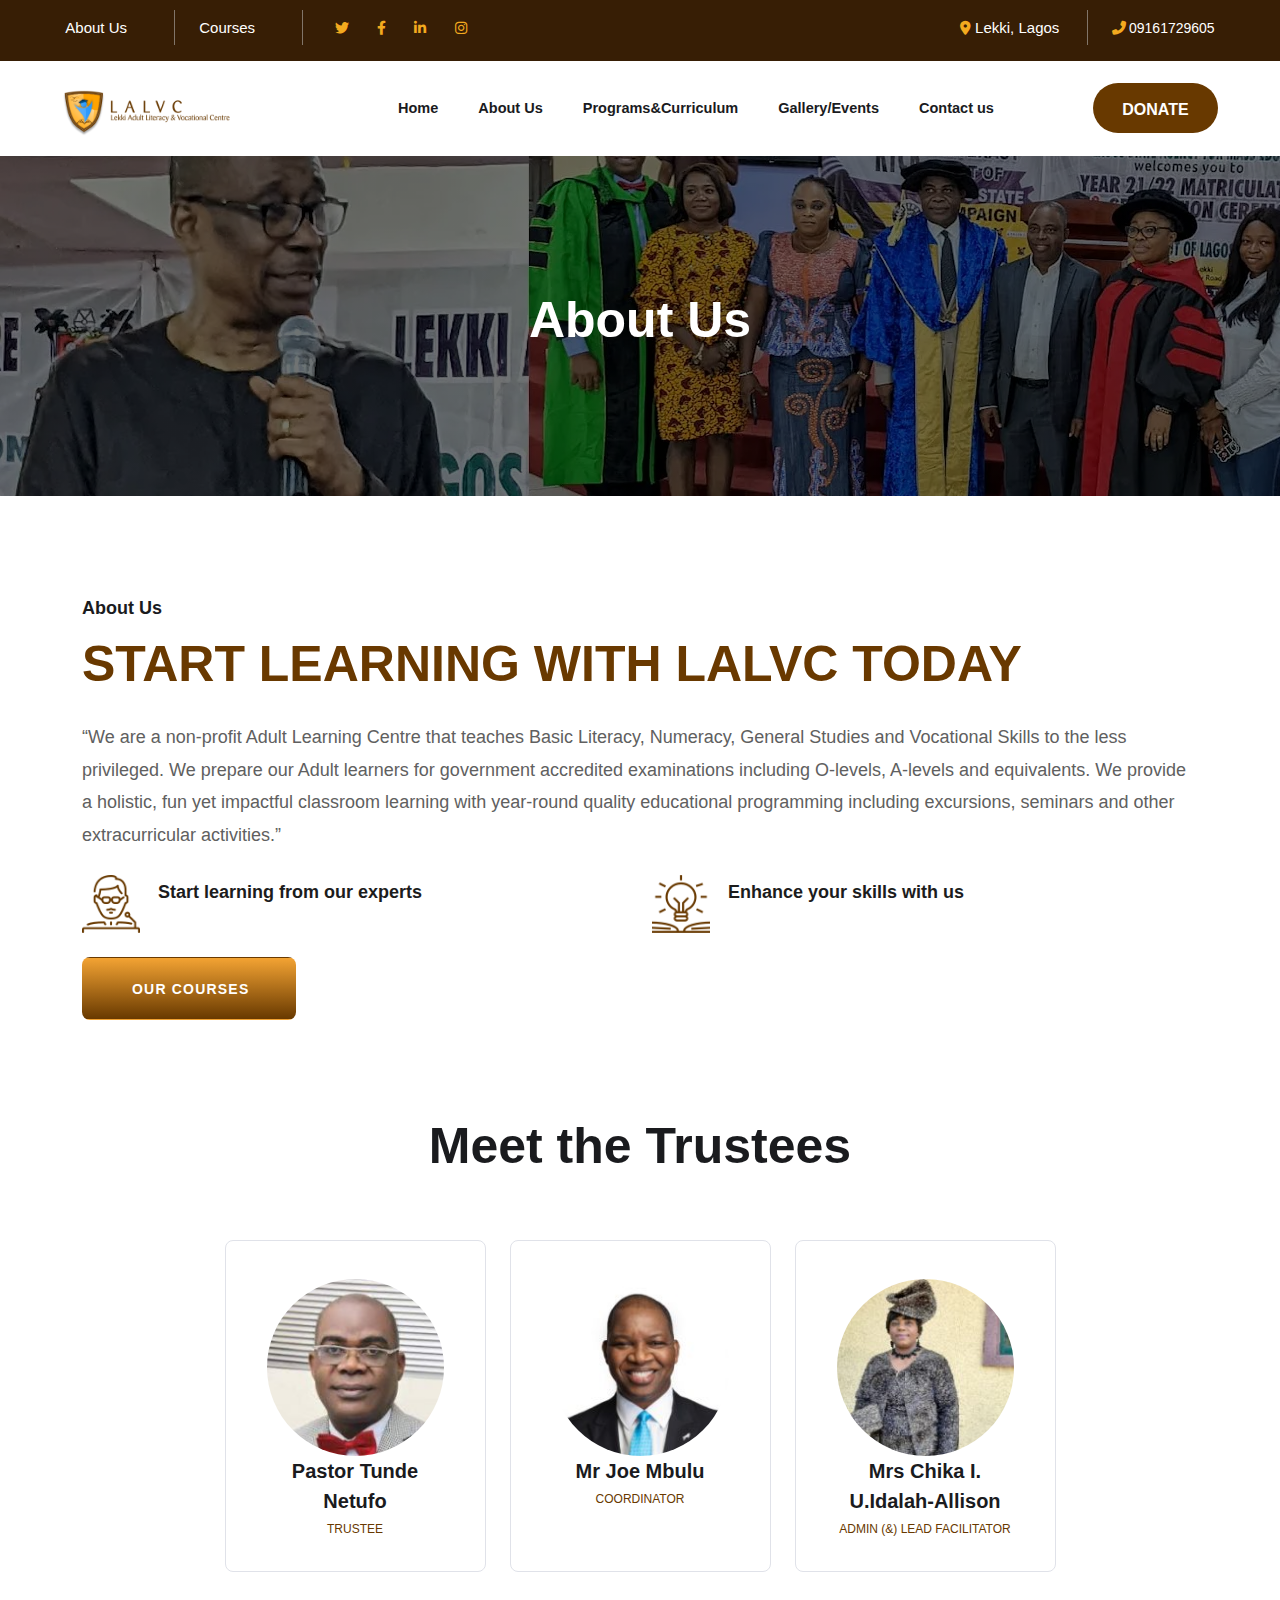
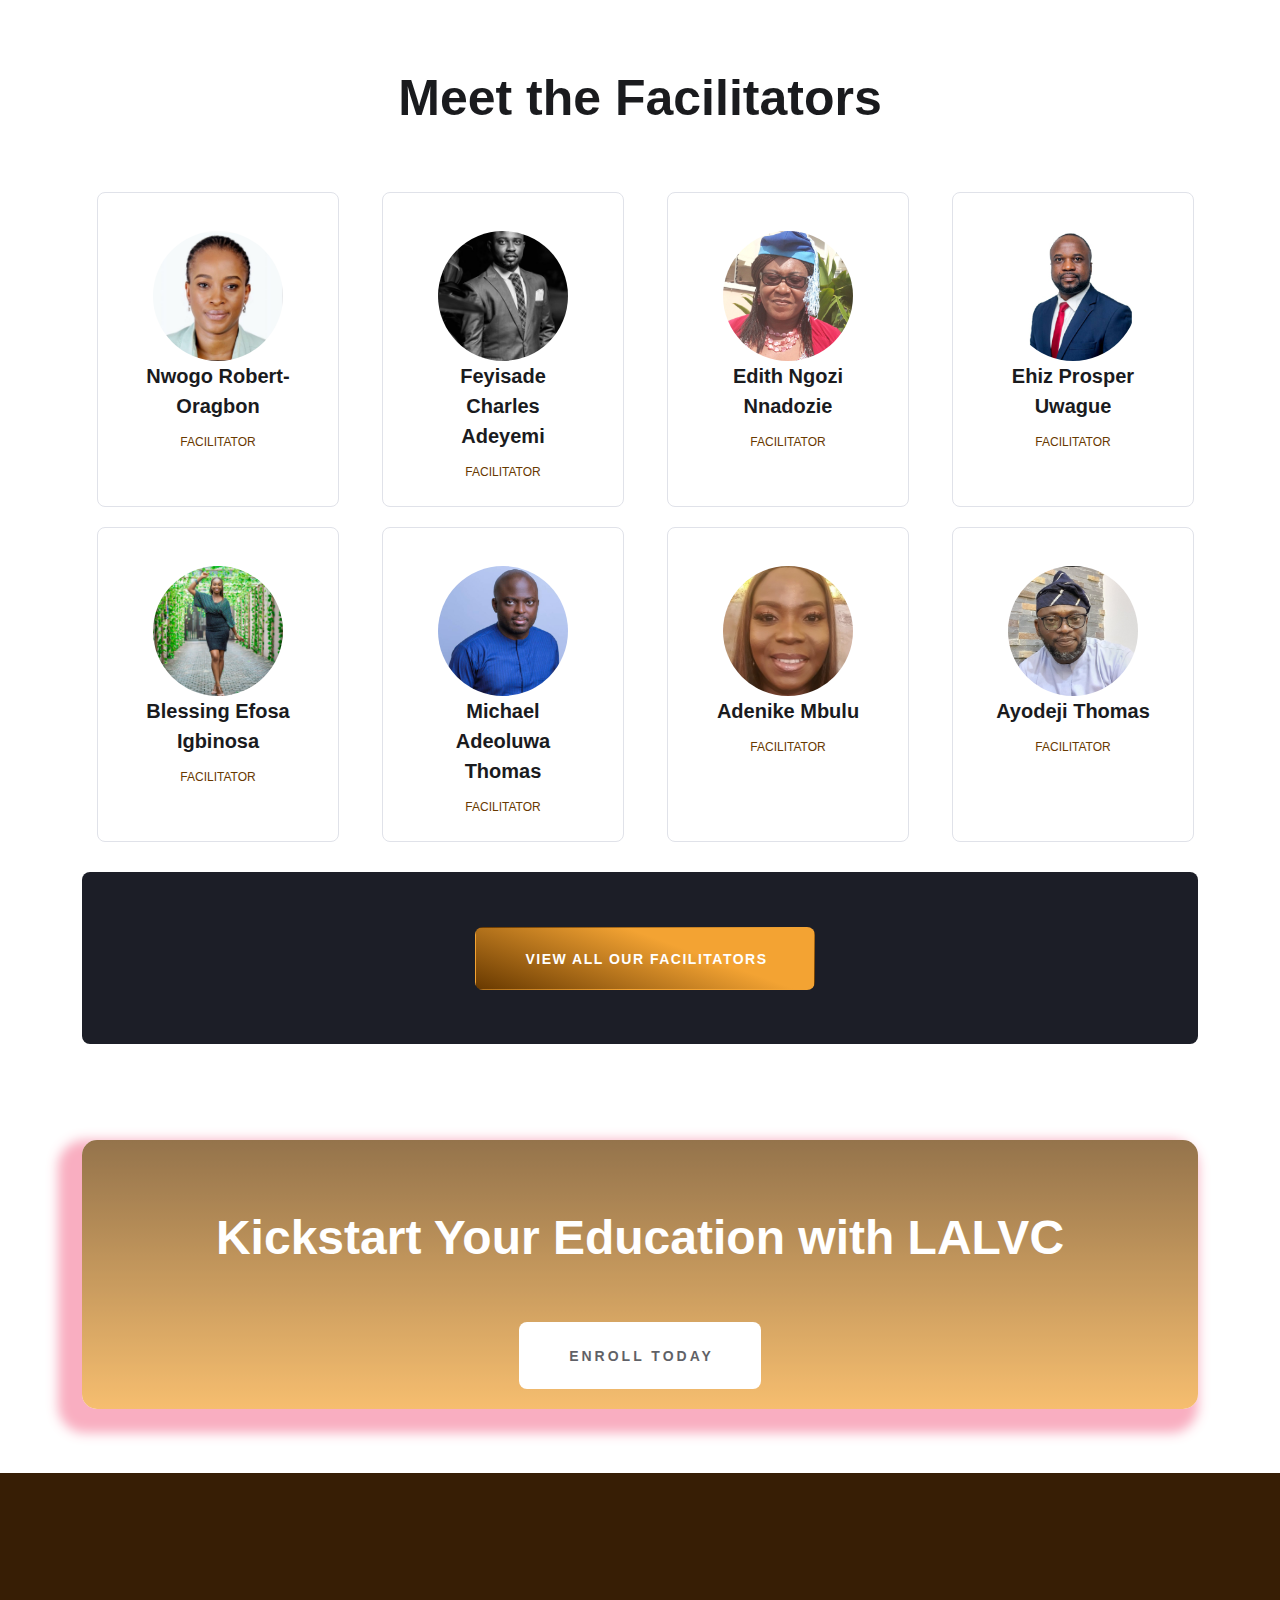
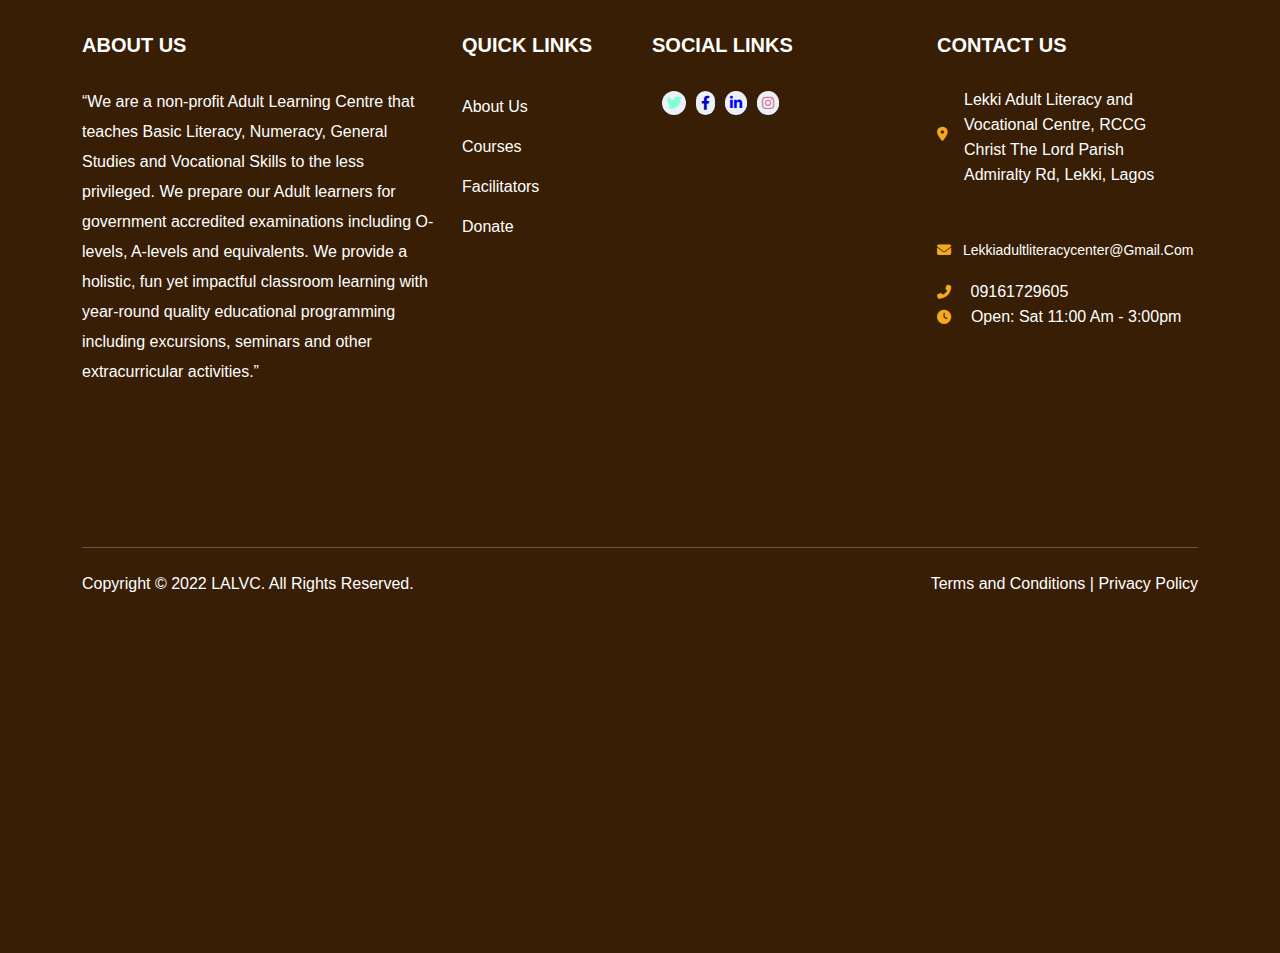
==== html_files/about.html @ d7ad95f9 "Add files via upload" ====
<!DOCTYPE html>
<html lang="en">

<head>
    <meta charset="UTF-8">
    <meta http-equiv="X-UA-Compatible" content="IE=edge">
    <meta name="viewport" content="width=device-width, initial-scale=1.0">
    <!-- bootstrap_css -->
    <link href="https://cdn.jsdelivr.net/npm/bootstrap@5.1.3/dist/css/bootstrap.min.css" rel="stylesheet"
        integrity="sha384-1BmE4kWBq78iYhFldvKuhfTAU6auU8tT94WrHftjDbrCEXSU1oBoqyl2QvZ6jIW3" crossorigin="anonymous">
    <link rel="stylesheet" href="../boots/bootstrap.min.css">
    <!-- font_awesome -->
    <link rel="stylesheet" href="../Font_6/css/all.min.css">
    <!-- animate_css -->
    <link rel="stylesheet" href="../boots/animate.min.css">
    <!-- Css -->
    <link rel="stylesheet" href="../css _folder/style.css">
    <link rel="stylesheet" href="../css _folder/about.css">
    <title>About_Us-LALVC</title>
</head>

<body>
    <!-- header/navbar -->
    <header class="fixed-top head-nav">
        <!-- nav-info-section -->
        <nav class="main_nav d-none d-lg-block">
            <div class="container-fluid">
                <div class="row justify-content-center">
                    <div class="col-lg-11 main_nav_section d-flex pt-2">
                        <div class="d-flex">
                            <div class="main_nav-item pt-1">
                                <a href="#" class="ms-0 ps-0 pe-5" style="color: white;" id="about-">About us</a>
                                <a href="#" style="color: white;" id="map_lekki" class="pe-5">Courses</a>
                            </div>
                            <ul class="pt-1">
                                <a href="#" style="color: #f3aa1f; font-size: 14px; font-weight: 400px;"><i
                                        class="fa-brands fa-twitter"></i></a>
                                <a href="#" style="color: #f3aa1f; font-size: 14px; font-weight: 400px;" class="ms-4"><i
                                        class="fab fa-facebook-f"></i></a>
                                <a href="#" style="color: #f3aa1f; font-size: 14px; font-weight: 400px;" class="ms-4"><i
                                        class="fab fa-linkedin-in"></i></a>
                                <a href="#" style="color: #f3aa1f; font-size: 14px; font-weight: 400px;" class="ms-4"><i
                                        class="fa-brands fa-instagram"></i></a>
                            </ul>
                        </div>
                        <div class="ms-auto pt-1">
                            <a href="#" style="color: white;" id="map_lekki" class="pe-4">
                                <i class="fas fa-map-marker-alt"
                                    style="color: #f3aa1f; font-size: 14px; font-weight: 400px;"></i>
                                <span>Lekki, Lagos</span>
                            </a>
                            <a href="#" style="color: white;" class="ms-4">
                                <i class="fas fa-phone-alt"
                                    style="color: #f3aa1f; font-size: 14px; font-weight: 400px;">
                                    <span class="text-white" style="font-weight: 400;">09161729605</span></i>
                            </a>
                        </div>
                    </div>
                </div>
            </div>
        </nav>

        <nav class="d-lg-none d-block">
            <div class="container text-center">
                <div class="row">
                    <div class="col-lg-12 donation_sm">
                        <h2>- Make a donation -</h2>
                    </div>
                </div>
            </div>
        </nav>

        <!-- navbar-section -->
        <nav class="navbar navbar-expand-lg bg-white">
            <div class="container-fluid">
                <a class="navbar-brand for-small-view" href="#"><img src="../images/adult_schoolng-logo.png" alt=""></a>
                <button class="navbar-toggler for-small-view" type="button" data-bs-toggle="collapse"
                    data-bs-target="#navbarTogglerDemo03" aria-controls="navbarTogglerDemo" aria-expanded="false"
                    aria-label="Toggle navigation">
                    <span class="fa fa-bars"></span>
                </button>
                <div class="d-lg-none d-block nav-logo-section text-center">
                    <div class="nav_logo">
                        <a class="navbar-brand nav-logo" href="#">
                            <img src="../images/adult_schoolng-logo.png" alt="" class="logo-nav">
                        </a>
                    </div>

                    <a class="navbar-toggler " type="button" data-bs-toggle="collapse"
                        data-bs-target="#navbarTogglerDemo03" aria-controls="navbarTogglerDemo" aria-expanded="false"
                        aria-label="Toggle navigation">
                        <span class="fa fa-bars  mx-auto" onclick="iconChange(this)"></span>
                    </a>

                </div>
                <div class="collapse navbar-collapse text-lg-center" id="navbarTogglerDemo03">
                    <ul class="navbar-nav bg-white text-center mb-2 mb-lg-0 d-flex justify-content-center">
                        <li class="nav-item">
                            <a class="nav-link active" aria-current="page" href="#">Home</a>
                        </li>
                        <li class="nav-item">
                            <a class="nav-link" href="#">About Us</a>
                        </li>
                        <li class="nav-item">
                            <a class="nav-link" href="#">Programs&Curriculum</a>
                        </li>
                        <li class="nav-item">
                            <a class="nav-link" href="#">Gallery/Events</a>
                        </li>
                        <li class="nav-item">
                            <a class="nav-link" href="#">Contact us</a>
                        </li>
                    </ul>
                    <button class="btn donate_button ms-auto" style="padding-top: 13.7px;" type="button">Donate</button>
                </div>
            </div>
        </nav>
    </header>

    <!-- hero-section-about -->
    <section id="hero_about">
        <div class="container text-center">
            <div class="row">
                <div class="col-lg-12">
                    <h1>About Us</h1>
                </div>
            </div>
        </div>
    </section>

    <!-- about-section -->
    <section id="about_section">
        <div class="container">
            <h6>About Us</h6>
            <h1>Start Learning With Lalvc Today</h1>
            <p class="my-4">
                “We are a non-profit Adult Learning Centre that teaches Basic Literacy, Numeracy, General Studies and
                Vocational Skills to the less privileged. We prepare our Adult learners for government accredited
                examinations including O-levels, A-levels and equivalents. We provide a holistic, fun yet impactful
                classroom learning with year-round quality educational programming including excursions, seminars and
                other extracurricular activities.”
            </p>
            <div class="row">
                <div class="col-lg-6">
                    <div class="d-lg-flex">
                        <span><img src="../images/icon-company-01-1.png" alt="" class="icon-certificate"></span>
                    <div>
                        <h3>Start learning from our experts</h3>
                    </div>
                    </div>
                </div>
                <div class="col-lg-6">
                    <div class="d-lg-flex">
                        <span class="ps-0"><img src="../images/icon-company-02-1.png" alt="" class="icon-certificate"></span>
                        <div>
                          <h3>Enhance your skills with us</h3>
                        </div>
                    </div>
                </div>
            </div>
            <div class="mt-4">
                <button class="btn about_more_btn fw-bold">Our Courses</button>
              </div>
        </div>
    </section>



  <!-- trutees-section -->
  <section id="trutees">
    <div class="container text-center">
      <h2>Meet the Trustees</h2>
      <div class="row justify-content-center gy-3 mt-lg-5 mt-3">
        <div class="col-lg-3">
        <div class=" trutee-item">
          <div class="t-item">
            <img src="../images/pastor-tunde.jpg" alt="" class="rounded-circle">
            <h4>Pastor Tunde Netufo</h4>
            <small>TRUSTEE</small>
          </div>
        </div>
        </div>
        <div class="col-lg-3">
         <div class=" trutee-item">
          <div class="t-item">
            <img src="../images/mr Joe.jpg" alt="" class="rounded-circle">
            <h4 class="mb-0 pb-0">Mr Joe Mbulu</h4>
            <small class="pt-0 mt-0">COORDINATOR</small>
          </div>
         </div>
        </div>
        <div class="col-lg-3">
        <div class=" trutee-item" id="chika">
          <div class="t-item">
            <img src="../images/mrs-chika.jpg" alt="" class="rounded-circle">
            <h4>Mrs Chika I. U.Idalah-Allison</h4>
            <small class="small"> ADMIN (&) LEAD FACILITATOR </small>
          </div>
        </div>
        </div>
      </div>
    </div>
  </section>

  <!-- facilitator-section -->
  <section id="facilatator">
    <div class="container text-center">
      <h2>Meet the Facilitators</h2>
      <div class="row justify-content-center text-center gy-3 mt-lg-5 mt-3">
        <div class="col-lg-3">
        <div class=" facilitator-item">
          <div class="f-items">
            <img src="../images/nwoyo.jpg" alt="" class="rounded-circle">
            <h5>Nwogo Robert-Oragbon</h5>
            <span><small>FACILITATOR</small></span>
          </div>
        </div>
        </div>
        <div class="col-lg-3">
         <div class="facilitator-item">
          <div class="f-items">
            <img src="../images/feyi.jpg" alt="" class="rounded-circle">
            <h5>Feyisade Charles Adeyemi</h5>
            <span><small>FACILITATOR</small></span>
          </div>
         </div>
        </div>
        <div class="col-lg-3">
          <div class="facilitator-item">
            <div class="f-items">
              <img src="../images/edith.jpg" alt="" class="rounded-circle">
              <h5>Edith Ngozi Nnadozie</h5>
              <span><small>FACILITATOR</small></span>
            </div>
          </div>
        </div>
        <div class="col-lg-3">
          <div class="facilitator-item">
            <div class="f-items">
              <img src="../images/prosper.jpg" alt="" class="rounded-circle">
              <h5>Ehiz Prosper Uwague</h5>
              <span><small>FACILITATOR</small></span>
            </div>
          </div>
        </div>
      </div>
      <div class="row justify-content-center text-center mt-1 gy-3">
        <div class="col-lg-3">
       <div class=" facilitator-item">
        <div class="f-items">
          <img src="../images/blessing.jpg" alt="" class="rounded-circle">
          <h5>Blessing Efosa Igbinosa</h5>
          <span><small>FACILITATOR</small></span>
        </div>
       </div>
        </div>
        <div class="col-lg-3">
          <div class=" facilitator-item">
            <div class="f-items">
              <img src="../images/micheal.jpg" alt="" class="rounded-circle">
              <h5>Michael Adeoluwa Thomas</h5>
              <span><small>FACILITATOR</small></span>
            </div>
          </div>
        </div>
        <div class="col-lg-3">
          <div class=" facilitator-item">
            <div class="f-items">
              <img src="../images/nikky.jpg" alt="" class="rounded-circle">
              <h5>Adenike Mbulu</h5>
              <span><small>FACILITATOR</small></span>
            </div>
          </div>
        </div>
        <div class="col-lg-3">
          <div class=" facilitator-item">
            <div class="f-items">
              <img src="../images/thomas'.jpg" alt="" class="rounded-circle">
              <h5>Ayodeji Thomas</h5>
              <span><small>FACILITATOR</small></span>
            </div>
          </div>
        </div>
      </div>
      <div class="facilitator_view_btn">
        <button class="btn" type="button">View All Our Facilitators</button>
      </div>
    </div>
  </section>


    <!-- Education-section -->
  <section id="education-section">
    <div class="container">
      <div class="row justify-content-center text-center">
        <div class="col-lg-12">
          <div class=" education">
            <h1 class="display-1"><strong>Kickstart Your Education with LALVC</strong></h1>
            <button class="btn btn_enroll mt-lg-5 mt-2" type="button">Enroll Today</button>
          </div>
        </div>
      </div>
    </div>
  </section>

  <!-- footer-section -->
    <footer class="mb-0 pb-0" id="footer-section">
      <div class="container">
        <div class="footer">
          <div class="row">
            <div class="col-lg-4 about">
              <h5>About Us</h5>
              <p class="pb-3">
                “We are a non-profit Adult Learning Centre that teaches Basic Literacy, Numeracy, General Studies and
                Vocational Skills to the less privileged. We prepare our Adult learners for government accredited
                examinations including O-levels, A-levels and equivalents. We provide a holistic, fun yet impactful
                classroom learning with year-round quality educational programming including excursions, seminars and
                other extracurricular activities.”
              </p>
            </div>
            <div class="col-lg-2 q-link">
              <h5>Quick Links</h5>
              <ul class="p-0">
                <li>
                  <a href="#">About Us</a>
                </li>
                <li>
                  <a href="#">Courses</a>
                </li>
                <li>
                  <a href="#">Facilitators</a>
                </li>
                <li>
                  <a href="#">Donate</a>
                </li>
              </ul>
            </div>
            <div class="col-lg-3 social-link">
              <h5>Social Links</h5>
              <ul class="pt-1 d-flex p-0 ms-0 pe-0">
                <li><a href="#"><i class="fa-brands fa-twitter fw-bold" style="color: aquamarine;"></i></a></li>
                <li><a href="#"><i class="fab fa-facebook-f" style="color: mediumblue;"></i></a></li>
                <li><a href="#"><i class="fab fa-linkedin-in" style="color: blue;"></i></a></li>
                <li> <a href="#"><i class="fa-brands fa-instagram" style="color:palevioletred;"></i></a></li>
              </ul>
            </div>
            <div class="col-lg-3 contact">
              <h5>Contact Us</h5>
              <div class="d-flex item mb-0 pb-0">
                <span class="mb-0 pb-0">
                  <i class="fas fa-map-marker-alt me-3"
                    style="color: #f3aa1f; font-size: 14px; font-weight: 400px; margin-top: 40px;"></i></span>
                <p>
                  Lekki Adult Literacy and Vocational Centre, RCCG Christ The Lord Parish Admiralty Rd, Lekki, Lagos
                </p>
              </div>
              <p class="para1">
                <small class="mt-0 pt-0">
                  <span>
                    <i class="fa-solid fa-envelope pe-2"
                      style="color: #f3aa1f; font-size: 14px; font-weight: 400px; margin-top: 40px;"></i></span>
                  <span class="text-white">lekkiadultliteracycenter@gmail.com</span>
                </small>
              </p>
              <a href="#" style="color: white;">
                <i class="fas fa-phone-alt" style="color: #f3aa1f; font-size: 14px; font-weight: 400px;">
                  <span class="text-white ms-3" style="font-weight: 400;"><span class="para1">09161729605</span>
                  </span></i>
              </a>
              <p>
                <small>
                  <a href="#" style="color: white; cursor: text;">
                    <i class="fa fa-clock" style="color: #f3aa1f; font-size: 14px; font-weight: 400px;"></i>
                    <span class="text-white ms-3" style="font-weight: 400;"><span class="para1">Open: Sat 11:00 am - 3:00pm</span> </span>
                  </a>
                </small>
              </p>
            </div>
          </div>
        </div>
        <hr>
        <div class="row mb-0">
          <div class="col-lg-6">
            <p class="pt-2">Copyright © 2022 LALVC. All Rights Reserved.</p>
          </div>
          <div class="col-lg-6 text-lg-end pt-2">
            <p>Terms and Conditions | Privacy Policy</p>
          </div>
        </div>
      </div>
    </footer>
  


    <script src="../boots/bootstrap.min.js"></script>

    <script src="../js/js.js"></script>
    
    <script>
        iconChange = Xicon => Xicon.classList.toggle("fa-times");
 
{
    
 const header =document.querySelector(".head-nav");
 
 let lastScroll = window.scrollY;
 window.addEventListener ("scroll", () =>{
     if(lastScroll < window.scrollY){
         header.classList.add("main-head");
     }else {
         header.classList.remove("main-head");
     }
     lastScroll = window.scrollY
 })
 
}
 
    </script>
</body>

</html>
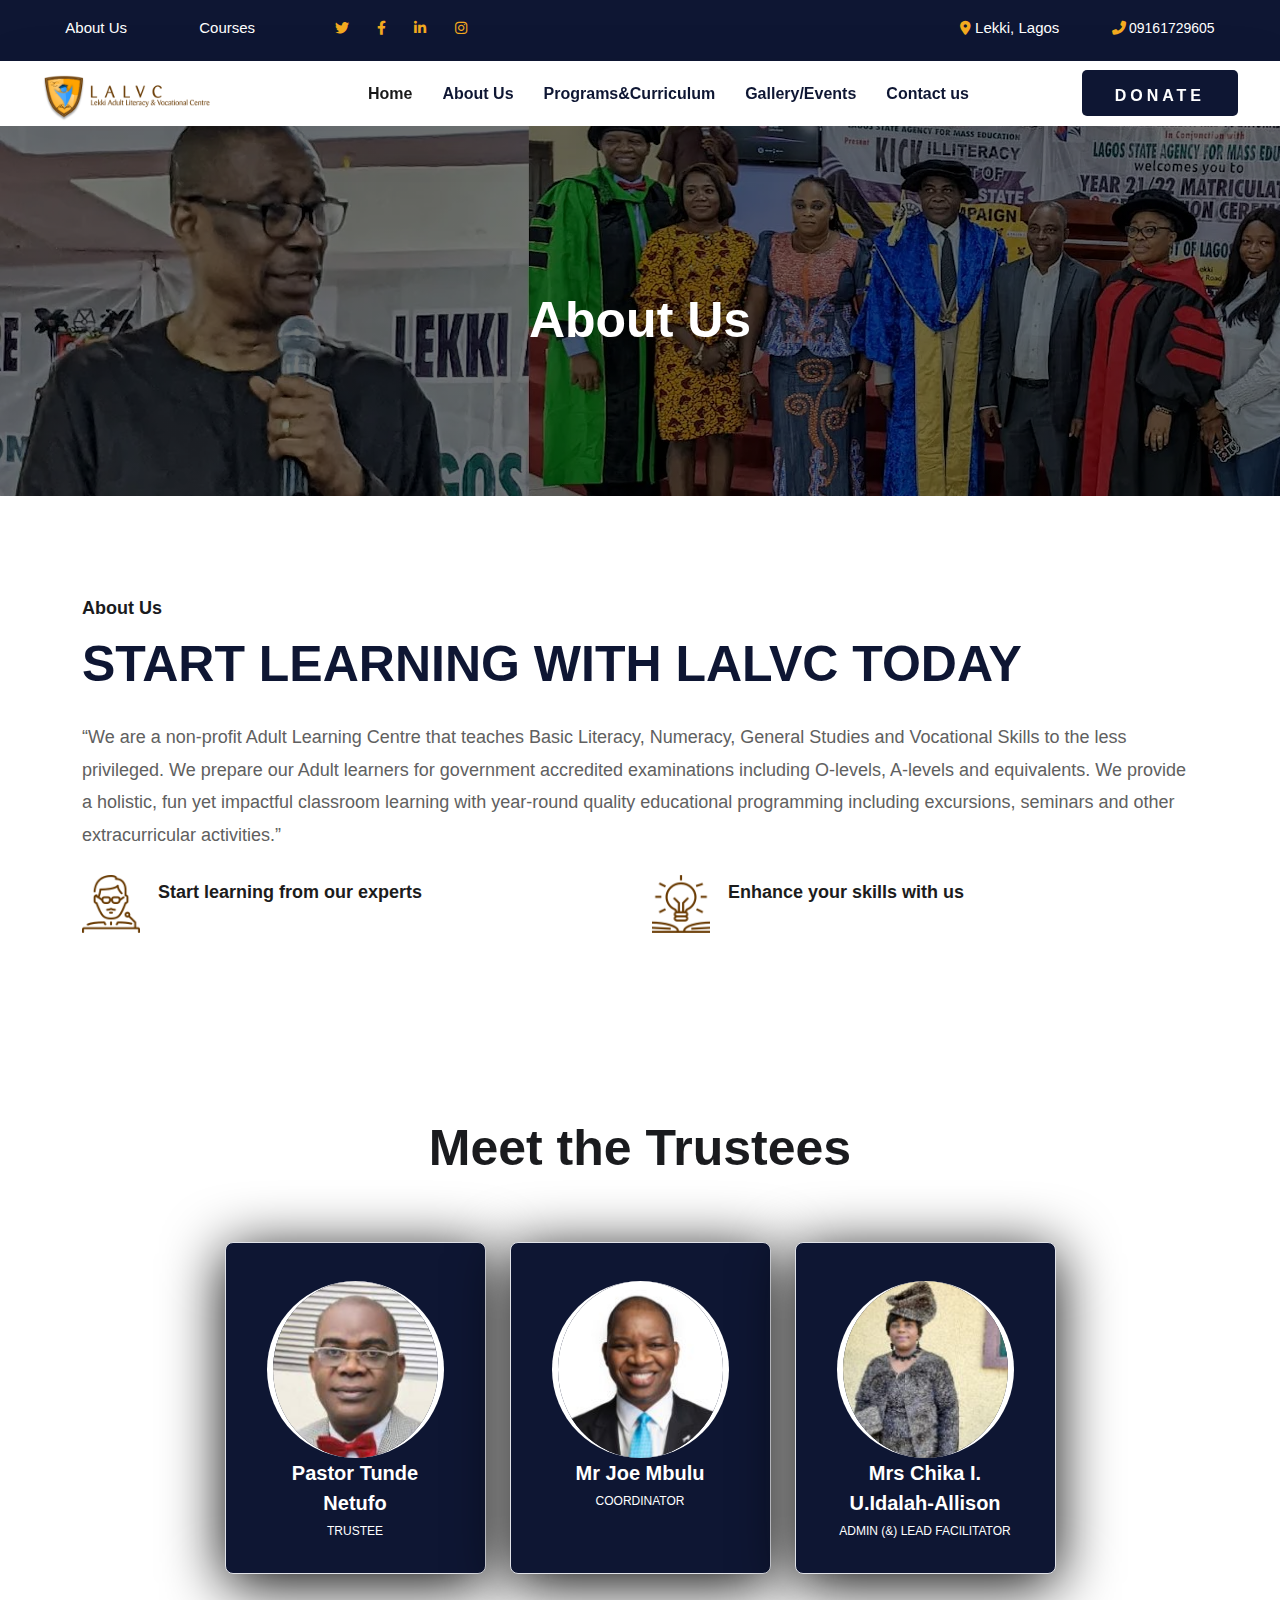
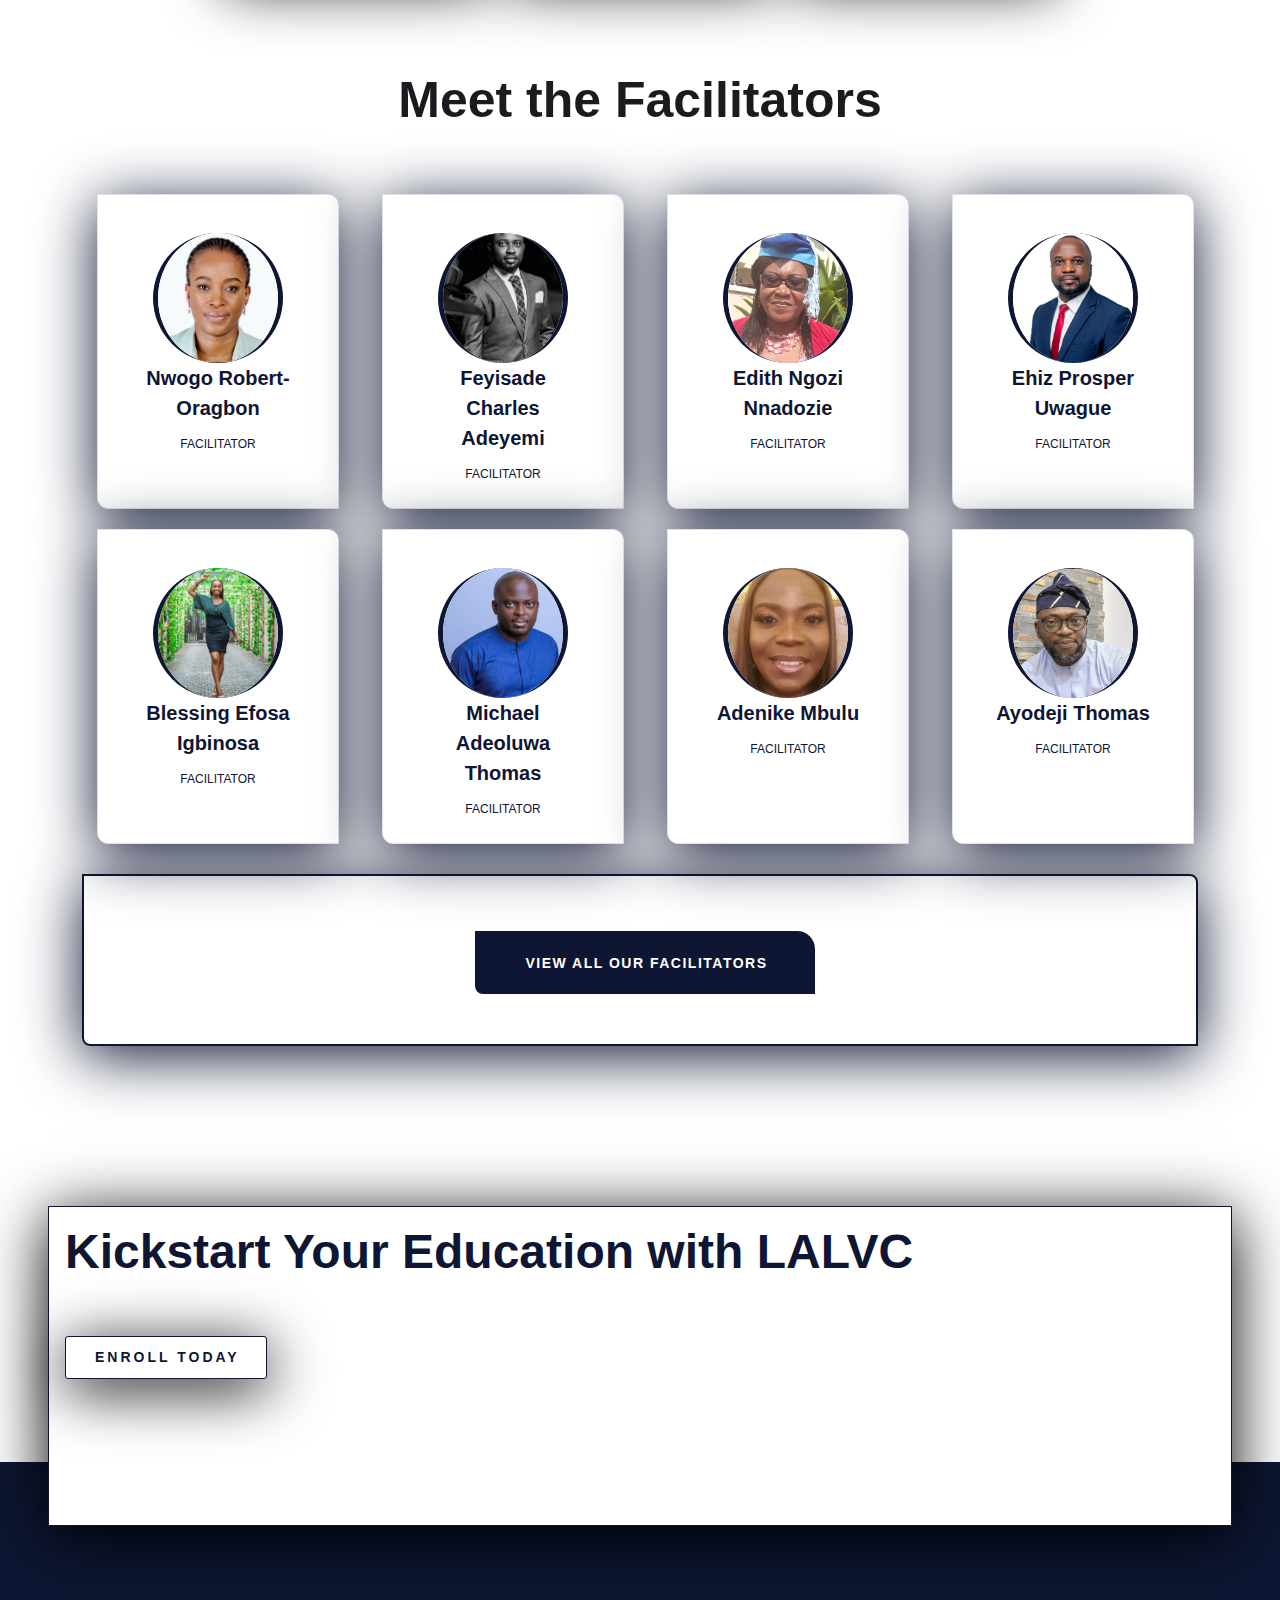
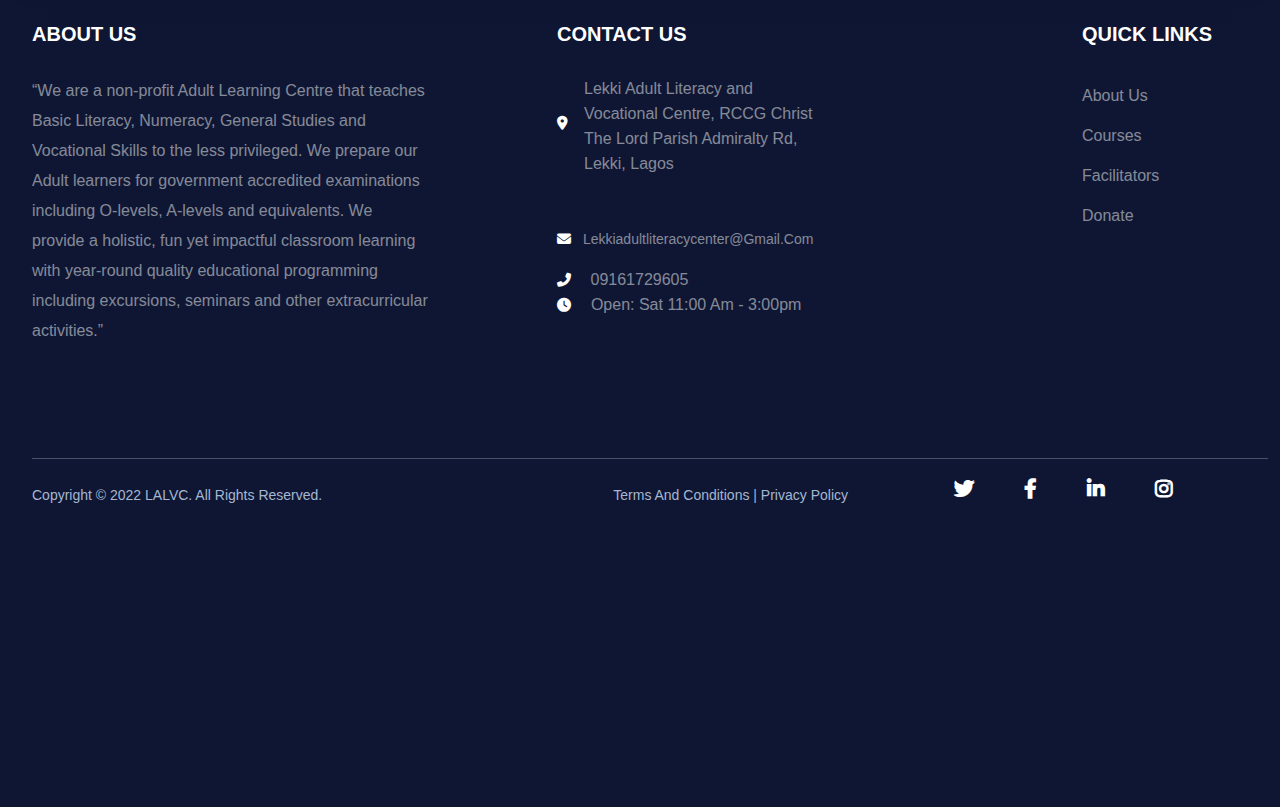
==== commit 944a350d: "updated" ====
--- a/html_files/about.html
+++ b/html_files/about.html
@@ -20,102 +20,88 @@
 </head>
 
 <body>
-    <!-- header/navbar -->
-    <header class="fixed-top head-nav">
-        <!-- nav-info-section -->
-        <nav class="main_nav d-none d-lg-block">
-            <div class="container-fluid">
-                <div class="row justify-content-center">
-                    <div class="col-lg-11 main_nav_section d-flex pt-2">
-                        <div class="d-flex">
-                            <div class="main_nav-item pt-1">
-                                <a href="#" class="ms-0 ps-0 pe-5" style="color: white;" id="about-">About us</a>
-                                <a href="#" style="color: white;" id="map_lekki" class="pe-5">Courses</a>
-                            </div>
-                            <ul class="pt-1">
-                                <a href="#" style="color: #f3aa1f; font-size: 14px; font-weight: 400px;"><i
-                                        class="fa-brands fa-twitter"></i></a>
-                                <a href="#" style="color: #f3aa1f; font-size: 14px; font-weight: 400px;" class="ms-4"><i
-                                        class="fab fa-facebook-f"></i></a>
-                                <a href="#" style="color: #f3aa1f; font-size: 14px; font-weight: 400px;" class="ms-4"><i
-                                        class="fab fa-linkedin-in"></i></a>
-                                <a href="#" style="color: #f3aa1f; font-size: 14px; font-weight: 400px;" class="ms-4"><i
-                                        class="fa-brands fa-instagram"></i></a>
-                            </ul>
-                        </div>
-                        <div class="ms-auto pt-1">
-                            <a href="#" style="color: white;" id="map_lekki" class="pe-4">
-                                <i class="fas fa-map-marker-alt"
-                                    style="color: #f3aa1f; font-size: 14px; font-weight: 400px;"></i>
-                                <span>Lekki, Lagos</span>
-                            </a>
-                            <a href="#" style="color: white;" class="ms-4">
-                                <i class="fas fa-phone-alt"
-                                    style="color: #f3aa1f; font-size: 14px; font-weight: 400px;">
-                                    <span class="text-white" style="font-weight: 400;">09161729605</span></i>
-                            </a>
-                        </div>
-                    </div>
-                </div>
-            </div>
-        </nav>
-
-        <nav class="d-lg-none d-block">
-            <div class="container text-center">
-                <div class="row">
-                    <div class="col-lg-12 donation_sm">
-                        <h2>- Make a donation -</h2>
-                    </div>
-                </div>
-            </div>
-        </nav>
-
-        <!-- navbar-section -->
-        <nav class="navbar navbar-expand-lg bg-white">
-            <div class="container-fluid">
-                <a class="navbar-brand for-small-view" href="#"><img src="../images/adult_schoolng-logo.png" alt=""></a>
-                <button class="navbar-toggler for-small-view" type="button" data-bs-toggle="collapse"
-                    data-bs-target="#navbarTogglerDemo03" aria-controls="navbarTogglerDemo" aria-expanded="false"
-                    aria-label="Toggle navigation">
-                    <span class="fa fa-bars"></span>
-                </button>
-                <div class="d-lg-none d-block nav-logo-section text-center">
-                    <div class="nav_logo">
-                        <a class="navbar-brand nav-logo" href="#">
-                            <img src="../images/adult_schoolng-logo.png" alt="" class="logo-nav">
-                        </a>
-                    </div>
-
-                    <a class="navbar-toggler " type="button" data-bs-toggle="collapse"
-                        data-bs-target="#navbarTogglerDemo03" aria-controls="navbarTogglerDemo" aria-expanded="false"
-                        aria-label="Toggle navigation">
-                        <span class="fa fa-bars  mx-auto" onclick="iconChange(this)"></span>
-                    </a>
-
-                </div>
-                <div class="collapse navbar-collapse text-lg-center" id="navbarTogglerDemo03">
-                    <ul class="navbar-nav bg-white text-center mb-2 mb-lg-0 d-flex justify-content-center">
-                        <li class="nav-item">
-                            <a class="nav-link active" aria-current="page" href="#">Home</a>
-                        </li>
-                        <li class="nav-item">
-                            <a class="nav-link" href="#">About Us</a>
-                        </li>
-                        <li class="nav-item">
-                            <a class="nav-link" href="#">Programs&Curriculum</a>
-                        </li>
-                        <li class="nav-item">
-                            <a class="nav-link" href="#">Gallery/Events</a>
-                        </li>
-                        <li class="nav-item">
-                            <a class="nav-link" href="#">Contact us</a>
-                        </li>
-                    </ul>
-                    <button class="btn donate_button ms-auto" style="padding-top: 13.7px;" type="button">Donate</button>
-                </div>
-            </div>
-        </nav>
-    </header>
+     <!-- header/navbar -->
+     <header class="fixed-top head-nav">
+      <!-- nav-info-section -->
+      <nav class="main_nav d-none d-lg-block">
+          <div class="container-fluid">
+              <div class="row justify-content-center">
+                  <div class="col-lg-11 main_nav_section d-flex pt-2">
+                      <div class="d-flex">
+                          <div class="main_nav-item pt-1">
+                              <a href="#" class="ms-0 ps-0 pe-5" style="color: white;" id="about-">About us</a>
+                              <a href="#" style="color: white;" id="map_lekki" class="pe-5">Courses</a>
+                          </div>
+                          <ul class="pt-1">
+                              <a href="#" style="color: #f3aa1f; font-size: 14px; font-weight: 400px;"><i
+                                      class="fa-brands fa-twitter"></i></a>
+                              <a href="#" style="color: #f3aa1f; font-size: 14px; font-weight: 400px;" class="ms-4"><i
+                                      class="fab fa-facebook-f"></i></a>
+                              <a href="#" style="color: #f3aa1f; font-size: 14px; font-weight: 400px;" class="ms-4"><i
+                                      class="fab fa-linkedin-in"></i></a>
+                              <a href="#" style="color: #f3aa1f; font-size: 14px; font-weight: 400px;" class="ms-4"><i
+                                      class="fa-brands fa-instagram"></i></a>
+                          </ul>
+                      </div>
+                      <div class="ms-auto pt-1">
+                          <a href="#" style="color: white;" id="map_lekki" class="pe-4">
+                              <i class="fas fa-map-marker-alt"
+                                  style="color: #f3aa1f; font-size: 14px; font-weight: 400px;"></i>
+                              <span>Lekki, Lagos</span>
+                          </a>
+                          <a href="#" style="color: white;" class="ms-4">
+                              <i class="fas fa-phone-alt"
+                                  style="color: #f3aa1f; font-size: 14px; font-weight: 400px;">
+                                  <span class="text-white" style="font-weight: 400;">09161729605</span></i>
+                          </a>
+                      </div>
+                  </div>
+              </div>
+          </div>
+      </nav>
+  
+      <nav class="d-lg-none d-block">
+          <div class="container text-center">
+              <div class="row">
+                  <div class="col-lg-12 donation_sm">
+                      <h2>- Make a donation -</h2>
+                  </div>
+              </div>
+          </div>
+      </nav>
+  
+      <!-- navbar-section -->
+      <nav class="navbar navbar-expand-lg bg-white">
+          <div class="container-fluid">
+              <a class="navbar-brand" href="/index.html"><img src="../images/adult_schoolng-logo.png" alt=""></a>
+              <a class="navbar-toggler text-center" type="button" data-bs-toggle="collapse"
+              data-bs-target="#navbarTogglerDemo03" aria-controls="navbarTogglerDemo" aria-expanded="false"
+              aria-label="Toggle navigation">
+              <span class="fa fa-bars" onclick="xconChange(this)"></span>
+          </a>
+              <div class="collapse navbar-collapse text-lg-center" id="navbarTogglerDemo03">
+                  <ul class="navbar-nav bg-white text-center mb-2 mb-lg-0 d-flex justify-content-center">
+                      <li class="nav-item">
+                          <a class="nav-link active" aria-current="page" href="../index.html">Home</a>
+                      </li>
+                      <li class="nav-item">
+                          <a class="nav-link" href="../html_files/about.html">About Us</a>
+                      </li>
+                      <li class="nav-item">
+                          <a class="nav-link" href="../html_files/programs.html">Programs&Curriculum</a>
+                      </li>
+                      <li class="nav-item">
+                          <a class="nav-link" href="#">Gallery/Events</a>
+                      </li>
+                      <li class="nav-item">
+                          <a class="nav-link" href="#">Contact us</a>
+                      </li>
+                  </ul>
+                  <button class="btn donate_button ms-auto" style="padding-top: 13.7px;" type="button">Donate</button>
+              </div>
+          </div>
+      </nav>
+  </header>
 
     <!-- hero-section-about -->
     <section id="hero_about">
@@ -132,7 +118,7 @@
     <section id="about_section">
         <div class="container">
             <h6>About Us</h6>
-            <h1>Start Learning With Lalvc Today</h1>
+            <h1 style="color: #0e1633;">Start Learning With Lalvc Today</h1>
             <p class="my-4">
                 “We are a non-profit Adult Learning Centre that teaches Basic Literacy, Numeracy, General Studies and
                 Vocational Skills to the less privileged. We prepare our Adult learners for government accredited
@@ -289,106 +275,104 @@
   </section>
 
 
-    <!-- Education-section -->
-  <section id="education-section">
-    <div class="container">
-      <div class="row justify-content-center text-center">
-        <div class="col-lg-12">
-          <div class=" education">
-            <h1 class="display-1"><strong>Kickstart Your Education with LALVC</strong></h1>
-            <button class="btn btn_enroll mt-lg-5 mt-2" type="button">Enroll Today</button>
-          </div>
+  <!-- Education-section -->
+  <section id="education-section" class="container-fluid p-lg-5">
+    <div class="row justify-content-center">
+      <div class="col-lg-12">
+        <div class=" education p-3">
+          <h1><strong>Kickstart Your Education with LALVC</strong></h1>
+          <button class="btn btn_enroll mt-lg-5 mt-2" type="button">Enroll Today</button>
         </div>
       </div>
     </div>
-  </section>
+</section>
 
   <!-- footer-section -->
-    <footer class="mb-0 pb-0" id="footer-section">
-      <div class="container">
-        <div class="footer">
-          <div class="row">
-            <div class="col-lg-4 about">
-              <h5>About Us</h5>
-              <p class="pb-3">
-                “We are a non-profit Adult Learning Centre that teaches Basic Literacy, Numeracy, General Studies and
-                Vocational Skills to the less privileged. We prepare our Adult learners for government accredited
-                examinations including O-levels, A-levels and equivalents. We provide a holistic, fun yet impactful
-                classroom learning with year-round quality educational programming including excursions, seminars and
-                other extracurricular activities.”
+  <footer class="mb-0 pb-2" id="footer-section">
+    <div class="container-fluid">
+      <div class="footer">
+        <div class="row">
+          <div class="col-lg-4 about">
+            <h5>About Us</h5>
+            <p class="pb-3 text-white-50">
+              “We are a non-profit Adult Learning Centre that teaches Basic Literacy, Numeracy, General Studies and
+              Vocational Skills to the less privileged. We prepare our Adult learners for government accredited
+              examinations including O-levels, A-levels and equivalents. We provide a holistic, fun yet impactful
+              classroom learning with year-round quality educational programming including excursions, seminars and
+              other extracurricular activities.”
+            </p>
+          </div>
+          <div class="col-lg-3 contact mx-auto">
+            <h5>Contact Us</h5>
+            <div class="d-flex item mb-0 pb-0">
+              <span class="mb-0 pb-0">
+                <i class="fas fa-map-marker-alt me-3"
+                  style=" font-size: 14px; font-weight: 600px; margin-top: 40px;"></i></span>
+              <p class="text-white-50">
+                Lekki Adult Literacy and Vocational Centre, RCCG Christ The Lord Parish Admiralty Rd, Lekki, Lagos
               </p>
             </div>
-            <div class="col-lg-2 q-link">
-              <h5>Quick Links</h5>
-              <ul class="p-0">
-                <li>
-                  <a href="#">About Us</a>
-                </li>
-                <li>
-                  <a href="#">Courses</a>
-                </li>
-                <li>
-                  <a href="#">Facilitators</a>
-                </li>
-                <li>
-                  <a href="#">Donate</a>
-                </li>
-              </ul>
-            </div>
-            <div class="col-lg-3 social-link">
-              <h5>Social Links</h5>
-              <ul class="pt-1 d-flex p-0 ms-0 pe-0">
-                <li><a href="#"><i class="fa-brands fa-twitter fw-bold" style="color: aquamarine;"></i></a></li>
-                <li><a href="#"><i class="fab fa-facebook-f" style="color: mediumblue;"></i></a></li>
-                <li><a href="#"><i class="fab fa-linkedin-in" style="color: blue;"></i></a></li>
-                <li> <a href="#"><i class="fa-brands fa-instagram" style="color:palevioletred;"></i></a></li>
-              </ul>
-            </div>
-            <div class="col-lg-3 contact">
-              <h5>Contact Us</h5>
-              <div class="d-flex item mb-0 pb-0">
-                <span class="mb-0 pb-0">
-                  <i class="fas fa-map-marker-alt me-3"
-                    style="color: #f3aa1f; font-size: 14px; font-weight: 400px; margin-top: 40px;"></i></span>
-                <p>
-                  Lekki Adult Literacy and Vocational Centre, RCCG Christ The Lord Parish Admiralty Rd, Lekki, Lagos
-                </p>
-              </div>
-              <p class="para1">
-                <small class="mt-0 pt-0">
-                  <span>
-                    <i class="fa-solid fa-envelope pe-2"
-                      style="color: #f3aa1f; font-size: 14px; font-weight: 400px; margin-top: 40px;"></i></span>
-                  <span class="text-white">lekkiadultliteracycenter@gmail.com</span>
-                </small>
-              </p>
-              <a href="#" style="color: white;">
-                <i class="fas fa-phone-alt" style="color: #f3aa1f; font-size: 14px; font-weight: 400px;">
-                  <span class="text-white ms-3" style="font-weight: 400;"><span class="para1">09161729605</span>
-                  </span></i>
-              </a>
-              <p>
-                <small>
-                  <a href="#" style="color: white; cursor: text;">
-                    <i class="fa fa-clock" style="color: #f3aa1f; font-size: 14px; font-weight: 400px;"></i>
-                    <span class="text-white ms-3" style="font-weight: 400;"><span class="para1">Open: Sat 11:00 am - 3:00pm</span> </span>
-                  </a>
-                </small>
-              </p>
-            </div>
-          </div>
-        </div>
-        <hr>
-        <div class="row mb-0">
-          <div class="col-lg-6">
-            <p class="pt-2">Copyright © 2022 LALVC. All Rights Reserved.</p>
-          </div>
-          <div class="col-lg-6 text-lg-end pt-2">
-            <p>Terms and Conditions | Privacy Policy</p>
-          </div>
-        </div>
-      </div>
-    </footer>
+            <p class="para1">
+              <small class="mt-0 pt-0">
+                <span>
+                  <i class="fa-solid fa-envelope pe-2 text-white"
+                    style=" font-size: 14px; font-weight: 400px; margin-top: 40px;"></i></span>
+                <span class="text-white-50">lekkiadultliteracycenter@gmail.com</span>
+              </small>
+            </p>
+            <a href="#" style="color: white;">
+              <i class="fas fa-phone-alt" style=" font-size: 14px; font-weight: 400px;">
+                <span class="text-white-50 ms-3" style="font-weight: 400;"><span class="para1 text-white-50">09161729605</span>
+                </span></i>
+            </a>
+            <p>
+              <small>
+                <a href="#" style="color: white; cursor: text;">
+                  <i class="fa fa-clock" style=" font-size: 14px; font-weight: 400px;"></i>
+                  <span class="text-white-50 ms-3" style="font-weight: 400;"><span class="para1 text-white-50">Open: Sat 11:00 am - 3:00pm</span> </span>
+                </a>
+              </small>
+            </p>
+          </div>
+          <div class="col-lg-2 q-link ms-auto">
+            <h5>Quick Links</h5>
+            <ul class="p-0 text-white-50">
+              <li>
+                <a href="#" class="text-white-50">About Us</a>
+              </li>
+              <li>
+                <a href="#" class="text-white-50">Courses</a>
+              </li>
+              <li>
+                <a href="#" class="text-white-50">Facilitators</a>
+              </li>
+              <li>
+                <a href="#" class="text-white-50">Donate</a>
+              </li>
+            </ul>
+          </div>
+        </div>
+      </div>
+      <hr>
+      <div class="row foo">
+        <div class="col-lg-4">
+          <p class="pt-2"><small>Copyright © 2022 LALVC. All Rights Reserved.</small></p>
+        </div>
+        <div class="col-lg-4 text-lg-end pt-lg-2">
+          <p><small>Terms and Conditions | Privacy Policy</small></p>
+        </div>  
+        <div class="col-lg-4">
+          <ul class="pt-lg-1 d-flex icon-footer">
+            <li><a href="#"><i class="fa-brands fa-twitter fw-bold"></i></a></li>
+            <li><a href="#"><i class="fab fa-facebook-f"></i></a></li>
+            <li><a href="#"><i class="fab fa-linkedin-in"></i></a></li>
+            <li> <a href="#"><i class="fa-brands fa-instagram"></i></a></li>
+          </ul>
+        </div>
+      </div>
+    </div>
+  </footer>
+
   
 
 
@@ -418,4 +402,4 @@
     </script>
 </body>
 
-</html>+</html>
--- a/css _folder/style.css
+++ b/css _folder/style.css
@@ -37,10 +37,10 @@
 header{
     height: 100px;
 }
-.main-head{
+/* .main-head{
     transform: translateY(-100px);
     display: none;
-}
+} */
 .header-pro{
     display: none;
 }
@@ -48,13 +48,39 @@
 
 /* nav-main-section */
 .main_nav {
-    background: #371e05;
+    background: #0e1633;
     padding: 5px 0px;
     color: #757783;
     font-weight: 500;
     text-align: left;
-}
-
+    height: auto;
+  
+}
+.owl{
+    display: flex;
+    /* overflow: hidden; */
+}
+.main_nav_section,.owl{
+      animation:  slide 7s infinite linear;
+}
+.main_nav_section:hover, .owl:hover{
+    animation-play-state: paused;
+}
+
+@keyframes slide {
+    0% {
+      transform: translateX(0%)
+    }
+    100% {
+      transform: translateX(-50%);
+    }
+}
+
+.icon{
+   position: absolute;
+   right: 0;
+   margin-right: 50px;
+}
 .main_nav .main_nav_section {
     font-size: 15px;
     text-transform: capitalize;
@@ -72,21 +98,24 @@
 }
 
 .donate_button {
-    background: #683900;
+    background: #0e1633;
     font-size: 16px;
     font-weight: 600;
     font-family: "Red Hat Display", sans-serif;
     color: #fff;
-    padding: 16px 28px;
-    width: 125px;
-    height: 50px;
+    padding: 7px 32px 7px 32px;
+    /* width: 125px;
+    height: 50px; */
     white-space: nowrap;
     vertical-align: middle;
     font-weight: bold;
-    letter-spacing: 0;
+    letter-spacing: 4px;
     text-align: center;
     text-transform: uppercase;
-    border-radius: 25px;
+    border-radius: 5px;
+}
+.donate_button:hover{
+    border: 2px solid #0e1633;
 }
 
 /* navbar-section-for-hover */
@@ -94,20 +123,14 @@
     /* background-color: #f3a333; */
     position: relative;
     cursor: pointer;
-}
-
-/* .main-navigation > ul > li:hover:after, .main-navigation > ul > li.current-menu-item:after, .main-navigation > ul > li.current-menu-ancestor:after {
-    left: auto;
-    right: 50%;
-    width: 50%;
-} */
+    color: #0e1633;
+}
 
 
 /* hero-section */
 #hero {
-    max-width: 1400px;
     height: 629px;
-    background: linear-gradient(rgba(104, 57, 0, 0.44), rgba(104, 57, 0, 0.44)), url("../images/hero-1_bg.jpg");
+    background: linear-gradient(rgba(14, 22, 51,0.60), rgba(14, 22, 51,1)), url("../images/hero-1_bg.jpg");
     background-repeat: no-repeat;
     background-size: cover;
     background-position: center;
@@ -121,20 +144,22 @@
 }
 
 .btn_enroll {
-    padding: 23px 46px 21px 49px;
-    color: #1c1e27;
-    background: #fff;
+    padding: 10px 26px 10px 29px;
+    color: rgb(14, 22, 51);
+    border:1px solid #0e1633;
+    background-color: #fff;
+    box-shadow: 0px 10px 60px 0px rgb(0, 0, 0);
     font-size: 14px;
     font-weight: 600;
     text-transform: uppercase;
-    border-radius: 8px 8px 8px 8px;
+    border-radius: 3px 3px 3px 3px;
     line-height: 1.5em;
     letter-spacing: 3px;
     transition: all .3s;
 }
 
 .btn_enroll:hover {
-    background: #683900;
+    background: #0e1633;
     transform: translateY(-8px);
     color: #fff;
     font-weight: 800;
@@ -156,50 +181,57 @@
     background-color: #fff;
     box-shadow: 0px 10px 60px 0px rgba(0, 0, 0, 0.07);
     padding: 35px 40px 26px 42px;
-    /* width: 293px;
-    height: 206px; */
-    border-radius: 8px 8px 8px 8px;
     box-sizing: border-box;
+    border-style: solid;
+    border-width: 0px 0px 8px 0px;
+    border-color: #0e1633;
     /* margin: 0px 15px 0px 15px; */
 }
 
 /* partner-item */
+#partners{
+    background-color: #0e1633;
+    padding-top: 30px;
+    padding-bottom: 30px;
+    color: #0e1633;
+}
 #what-we-do {
     background-color: #fff;
+    color: #0e1633;
     border-radius: 15px;
+    border: 0px 0px 0px 9px #0e1633;
     padding: 100px 70px 70px 70px;
-    height: 643px;
-    box-shadow: 8px 8px 30px 0px rgba(42, 67, 113, 0.13);
-    max-width: 376px;
+    height: auto;
+    box-shadow: 0px 10px 60px 0px rgb(0, 0, 0);
 }
 
 #what-we-do h2 {
     color: #1c1e27;
 }
  .owl-carousel .item-img{
-    width: 200px;
-    margin-left: auto;
-    margin-right: auto;
+    width: 100px;
+    display: flex;
+    justify-content: center;
+    text-align: center;
+    /* margin-left: auto;
+    margin-right: auto; */
 }
 .jerry{
    transform: translateY(-70px);
-   /* display: hidden; */
-   /* background-color: #000000; */
-   /* height: 100px; */
 }
 
 #what-we-do .learn-btn span {
     padding: 12px;
     background: #fff;
     font-size: 14px;
-    color: #f3a333;
+    color: #0e1633;
     /* margin-left: 16px; */
 }
 
 #what-we-do .learn-btn .btn-learn {
     color: #FFFFFF;
     box-shadow: 12px 12px 20px 0px rgba(0, 72, 176, 0.3);
-    background-color: #f3a333;
+    border: 2px solid #0e1633;
     transition: all 0.3s linear;
     text-align: left;
     /* margin: 40px 0 0 -70px; */
@@ -221,13 +253,12 @@
 }
 
 .partner-item {
-    background-color: #022947;
+    background-color: #fff;
     border-radius: 15px;
     padding: 120px 70px 70px 70px;
     height: 643px;
-    box-shadow: 8px 8px 30px 0px rgba(42, 67, 113, 0.13);
-    max-width: 376px;
-    color: #fff;
+    box-shadow: 0px 10px 60px 0px rgb(0, 0, 0);
+    color: #0e1633;
     position: relative;
     transition: all 0.3s linear;
     cursor: pointer;
@@ -240,18 +271,19 @@
 #head ul li {
     font-size: 18px;
     letter-spacing: 1px;
+    list-style: disc;
 }
 
 .partner-item h2 {
     font-size: 30px;
     margin-bottom: 15px;
     line-height: 1.5em;
-    color: #fff;
+    color: #0e1633;
     font-weight: 700;
 }
 
 .partner-item p {
-    color: #757783;
+   color: #0e1633;
     margin: 0 0 20px;
     margin-bottom: 40px;
     font-size: 18px;
@@ -261,9 +293,9 @@
 }
 
 #Mission {
-    background-color: transparent;
-    background-image: linear-gradient(240deg, #683900 48%, #F3A333 100%);
+  box-shadow: 0px 10px 60px 0px rgb(0, 0, 0);
     transition: all 0.3s linear;
+    color: #0e1633;
     height: 707px;
 }
 
@@ -274,9 +306,9 @@
 
 #Mission .learn-btn span {
     padding: 12px;
-    background: #683900;
+    background-color: #fff;
     font-size: 14px;
-    color: #fff;
+    color: #0e1633;
     margin-left: 10px;
 }
 
@@ -284,16 +316,16 @@
     /* width: 40px;
     height: 40px; */
     padding: 12px;
-    background: #f3a333;
+    background-color: #fff;
     font-size: 14px;
+    color: #0e1633;
+    margin-left: 10px;
+}
+
+.partner-item .learn-btn .btn-learn {
     color: #fff;
-    margin-left: 10px;
-}
-
-.partner-item .learn-btn .btn-learn {
-    color: #F3a333;
-    box-shadow: 12px 12px 20px 0px rgba(0, 72, 176, 0.3);
-    background-color: #fff;
+    box-shadow: 0px 10px 60px 0px rgb(0, 0, 0);
+    background-color: #0e1633;
     transition: all 0.3s linear;
     text-align: left;
     margin: 40px 0 0 -70px;
@@ -316,14 +348,13 @@
 
 /* explore-section */
 .btn-view {
-    background-color: transparent;
-    background-image: linear-gradient(200deg, #F3A333 37%, #683900 100%);
+    background-color:#0e1633;
     font-size: 14px;
     font-weight: 600;
     text-transform: uppercase;
     color: #fff;
     letter-spacing: 1.5px;
-    border-radius: 8px 8px 8px 8px;
+    border-radius: 2px 2px 2px 2px;
     padding: 23px 46px 21px 49px;
     height: auto;
     margin-bottom: 0;
@@ -333,7 +364,8 @@
 
 .btn-view:hover {
     background: #fff;
-    color: #1c1e27;
+    color: #0e1633;
+    border: 2px solid #0e1633;
     transform: translateY(-28px);
 }
 
@@ -354,17 +386,19 @@
 
 #explore .card {
     height: 300px;
-    border: none;
-    box-shadow: 0px 10px 60px 0px rgba(0, 0, 0, 0.07);
+    box-shadow: 0px 10px 60px 0px rgb(14, 22, 51);
+    border-style: solid;
+    border-width: 0px 8px 4px 0px;
+    border-color: #0e1633;
 }
 
 #explore img {
-    border-radius: 8px 8px 8px 8px;
+    border-radius: 8px 0px 0px 8px;
     filter: brightness(67%) contrast(100%) saturate(100%) blur(0px) hue-rotate(0deg);
 }
 
 #explore .fa-star {
-    color: #FFD45F;
+    color: rgb(14, 22, 51);
     font-size: 12px;
 }
 
@@ -372,33 +406,33 @@
 
 /* enroll-section-item */
 .enroll-section-item {
-    background: linear-gradient(rgba(28, 30, 28, 0.60), rgba(28, 30, 28, 0.60)), url("../images/enroll_for\ now.jpeg");
+    background: linear-gradient(rgba(14, 22, 51, 0), rgba(14, 22, 51,1)), url("../images/enroll_for\ now.jpeg");
     background-repeat: no-repeat;
     background-size: cover;
     background-position: center;
-    height: 411px;
-    width: 100%;
+    height: auto;
     /* transition: background 0.3s, border-radius 0.3s, opacity 0.3s
         background-color: #ffffff;
         border-radius: 5px 5px 5px 5px;
     /* height: 54px; */
     padding: 10px;
     outline: 0;
+    padding-bottom: 0;
 }
 
 .lalvc {
-    padding-top: 10px;
+    padding-top: 19em;
 }
 
 .lalvc h2 {
-    color: #1a1b1e;
+    color: #fff;
     font-weight: 900;
     font-family: "Red Hat Display", sans-serif;
     font-size: 22px;
 }
 
 .lalvc p {
-    color: #606060;
+    color: rgba(255, 255, 255,0.40);
     font-size: 18px;
     font-weight: 400;
     margin: 0 0 20px;
@@ -407,7 +441,7 @@
 }
 
 .lalvc span {
-    background-color: #683900;
+    background-color: #0e1633;
     height: 104px;
     width: 114px;
     padding: 10px 40px 30px 30px;
@@ -429,8 +463,8 @@
     padding: 10px 40px 10px 40px;
     height: 60px;
     margin: auto;
-    background-color: #683900;
-    border-radius: 8px 8px 8px 8px;
+    background-color: #0e1633;
+    border-radius: 2px 2px 2px 2px;
     text-align: center;
     font-weight: 600;
     margin: 0 50px;
@@ -449,19 +483,16 @@
 input {
     width: 100%;
     line-height: 2.20em;
-    font-size: 15px;
-    min-height: 40px;
+    font-size: 12px;
+    min-height: 44px;
+    padding: 10px;
     /* border: 1px solid #69727d;
     color: #1f2124; */
     vertical-align: middle;
     margin-bottom: 20px;
     background-color: #ffffff;
-    color:#e6e6e6  ;
+    color:#0e1633;
     border: 1px solid #7e7e7e;
-    /* border-radius:8px 8px 8px 8px; */
-    /* flex-grow: 1; */
-    /* padding: 9px 20px; */
-    /* box-sizing: border-box; */
 }
 
 label {
@@ -469,9 +500,9 @@
     top: -0px;
     height: 100%;
     padding-left: 10px;
-    padding-top: 15px;
+    padding-top: 10px;
     font-size: 15px;
-    color: #7e7e7e;
+    color: #0e1633;
 }
 
 input:focus~label {
@@ -499,22 +530,19 @@
 
 .eroll_sign-up {
     /* padding: 54px 60px 50px 60px; */
-    max-width: 100%;
-    width: 440px;
     margin-top: 0;
     padding-top: 0;
-    box-shadow: 0px 10px 60px 0px rgba(0, 0, 0, 0.07);
+    box-shadow: 0px 10px 60px 0px rgb(6, 6, 6);
     background: #fff;
-    border-radius: 8px 8px 8px 8px;
+    border-radius: 8px 8px 0px 0px;
     height: 685px;
     transition: all 0.85s;
     padding: 50px;
-    /* margin: -368px 15px 0px 85px; */
 }
 
 .eroll_sign-up h6 {
-    color: #1a1b1e;
-    /* font-weight: 900; */
+    color: #0e1633;
+    font-weight: 900;
     font-family: "Red Hat Display", sans-serif;
     font-size: 22px;
     line-height: 1.333em;
@@ -534,19 +562,26 @@
 #trutees img {
     height: 177px;
     width: 177px;
+    border-style: solid;
+    border-width: 0px 6px 0px 6px;
+    border-color: #fff;
+    /* box-shadow: 0px 10px 60px 0px rgb(14, 22, 51); */
 }
 
 .trutee-item {
+    background-color: #0e1633;
     border: 1px solid #e0e2e9;
     height: 332px;
     border-radius: 8px 8px 8px 8px;
     padding: 38px 40px 39px;
+    box-shadow: 0px 10px 60px 0px rgb(6, 6, 6); 
+    color: #fff;
 }
 
 
 
 .trutee-item h4 {
-    color: #1a1b1e;
+    color: #fff;
     line-height: 1.5em;
     font-weight: 700;
     font-size: 20px;
@@ -555,7 +590,7 @@
 }
 
 .trutee-item small {
-    color: #683900;
+    color: #fff;
     font-size: 12px;
     font-weight: 500;
     line-height: 1.2em;
@@ -568,14 +603,20 @@
 #facilatator .facilitator-item img {
     width: 130px;
     height: 130px;
+    border-color: #0e1633;
+    border-width: 0px 5px 0px 5px;
+    border-style: solid;
 }
 
 .facilitator-item {
+    height: 315px;
+    margin: 0px 15px;
+    
+    background-color: #fff;
     border: 1px solid #e0e2e9;
-    height: 315px;
-    /* padding: 38px 40px 39px; */
-    margin: 0px 15px;
-    border-radius: 8px 8px 8px 8px;
+    border-radius: 0px 11px 0px 11px;
+    box-shadow: 0px 10px 60px 0px #0e1633; 
+    color: #fff;
 }
 
 .f-items {
@@ -583,7 +624,7 @@
 }
 
 .facilitator-item span small {
-    color: #683900;
+    color: #0e1633;
     font-size: 12px;
     line-height: 1.2em;
     font-weight: 500;
@@ -593,30 +634,29 @@
     font-size: 20px;
     font-weight: 700;
     line-height: 1.5em;
-    color: #1a1b1e;
+    color: #0e1633;
 }
 
 .facilitator_view_btn {
     height: 172px;
     width: 100%;
     /* background: url("../images/facilitate_btn.png"); */
-    background: #1c1e27;
-    border-radius: 8px 8px 8px 8px;
+    border:2px solid #0e1633;
+    border-radius: 0px 8px 0px 8px;
     padding: 55px 50px 57px 60px;
+    box-shadow: 0px 10px 60px 0px #0e1633; 
     margin: 30px 0 0 0;
 }
 
 .facilitator_view_btn button {
-    background-image: linear-gradient(200deg, #F3A333 37%, #683900 100%);
+    background: #0e1633;
     width: auto;
-    background-color: transparent;
     padding: 23px 46px 21px 49px;
-    border-radius: 8px 8px 8px 8px;
+    border-radius: 0px 18px 0px 8px;
     color: #fff;
     text-transform: uppercase;
     font-weight: 600;
     font-size: 14px;
-    fill: #fff;
     text-align: center;
     letter-spacing: 1.5px;
     transition: all .3s;
@@ -626,7 +666,7 @@
 }
 
 .facilitator_view_btn button:hover {
-    color: #683900;
+    color: #0e1633;
     background-color: transparent;
     background-image: linear-gradient(180deg, #FFFFFF 0%, #FFFFFF 100%);
     transform: translateY(-8px);
@@ -634,36 +674,40 @@
 
 
 /* lastest-news-section */
-#lastest-news{
-    width: 100%;
-}
 .lastest-news-item {
     height: 490px;
     background-color: #fff;
-    box-shadow: 0px 10px 60px 0px rgba(0, 0, 0, 0.07);
+    outline: none;
+    border: none;
+}
+
+.lastest_news_item {
+    height: 555px;
+    background-color: #fff;
+    /* box-shadow: 0px 10px 60px 0px rgba(0, 0, 0, 0.07); */
     border-radius: 8px 8px 8px 8px;
     outline: none;
     border: none;
 }
-
-.lastest_news_item {
-    height: 555px;
-    background-color: #fff;
-    box-shadow: 0px 10px 60px 0px rgba(0, 0, 0, 0.07);
-    border-radius: 8px 8px 8px 8px;
-    outline: none;
-    border: none;
-
+#div-se{
+    border-style: solid;
+    border-width: 0px 10px 0px 10px;
+    border-color: #0e1633;
+}
+.lastest_news_item:hover, .lastest-news-item:hover{
+    border-style: solid;
+    border-width: 0px 10px 0px 10px;
+    border-color: #0e1633;
 }
 
 .lastest_news_item .card-body,
 .lastest-news-item .card-body {
-    padding: 30px 30px 30px 30px;
+  text-align: left;
 }
 
 .lastest-news-item .card-body a span,
 small {
-    color: #a5b7d2;
+    color: #0e1633;
     font-weight: 500;
     font-size: 14px;
     text-transform: capitalize;
@@ -673,15 +717,15 @@
 }
 
 .lastest-news-item .card-body a:hover span {
-    color: #683900;
+    color: #0e1633;
 }
 
 .lastest-news-item .card-body a:hover small {
-    color: #1a1b1e;
+    color: #0e1633;
 }
 
 .lastest-news-item .card-body h5 a {
-    color: #1a1b1e;
+    color: #0e1633;
     font-size: 24px;
     font-weight: 700;
     transition: all 0.3s linear;
@@ -691,12 +735,13 @@
 }
 
 .lastest-news-item .card-body h5 a:hover {
-    color: #683900;
+    color: #0e1633;
 }
 
 .lastest-news-item img,
 .lastest_news_item img {
-    border-radius: 8px 8px 8px 8px;
+    border-radius: 0;
+    height: 211px;
 }
 
 .lastest_news_item .card-body a span,
@@ -732,16 +777,13 @@
     color: #683900;
 }
 
-.lastest_news_item img,
-.lastest_news_item img {
-    border-radius: 8px 8px 8px 8px;
-}
+
 
 
 /* Gallery-section */
 .gallery-item {
     position: relative;
-    border-radius: 15px;
+    /* border-radius: 15px; */
     transition: all 0.45s ease-in-out;
     overflow: hidden;
 
@@ -750,13 +792,15 @@
 .gallery-item img {
     width: 365px;
     height: 365px;
-    border-radius: 15px;
+    /* border-radius: 4px; */
     cursor: pointer;
     position: relative;
     overflow: hidden;
     transition: all 0.65s ease-in-out;
     object-fit: cover;
-    /* object-position: top; */
+    scale: 1.3;
+    object-position: top;
+   filter: blur(0px);
 }
 
 .gallery-content-empty-overlay {
@@ -764,53 +808,50 @@
     inset: 0;
     top: 0;
     left: 0;
-    /* border: 15px solid #fff; */
     width: auto;
-    border-radius: 25px;
-    background-color: rgba(0, 0, 0, 0.5);
+    /* border-radius: 25px; */
+    background-color: rgba(14, 22, 51,0.63);
     cursor: pointer;
     height: 100%;
     width: 100%;
-    display: none;
 }
 
 .gallery-item:hover img {
-    scale: 1.2;
+   scale: 1;
+    filter: blur(0.80px);
 }
 
 .gallery-item:hover .gallery-content-empty-overlay {
-    display: block;
+    background-color: rgba(14, 22, 51,0);
 }
 
 .gallery-btn {
-    background-color: transparent;
-    background-image: linear-gradient(200deg, #F3A333 37%, #683900 100%);
+    box-shadow: 0px 10px 60px 0px rgb(0, 0, 0);
+    border: 1px solid #0e1633;
     font-size: 14px;
     font-weight: 700;
     line-height: 1.2em;
     letter-spacing: 1.15px;
     padding: 23px 46px 21px 49px;
-    color: #fff;
+    color: #0e1633;
     transition: all 0.3s ease-out;
     text-transform: uppercase;
 }
 
 .gallery-btn:hover {
     transform: translateY(-8px);
-    background: #fff;
+    background-color: #0e1633;
+    color: #fff;
 }
 
 /* second-chance-item */
 #second-chance {
-    background-image: linear-gradient(rgba(104, 57, 0, 0.94), rgba(104, 57, 0, 0.94)), url("../images/bg-chance.jpg");
-    height: 320px;
-    width: 100%;
-    background-repeat: no-repeat;
-    background-size: cover;
-    background-position: center;
-    background-attachment: fixed;
+    box-shadow: 0px 10px 60px 0px rgb(0, 0, 0);
+    border: 1px solid #0e1633;
+    height: 340px;
     padding: 20px 0 15px 0;
-    /* filter: brightness( 100% ) contrast( 100% ) saturate( 0% ) blur( 0px ) hue-rotate( 0deg ); */
+    color: #fff;
+    background: #0e1633;
 }
 
 #second-chance h2 {
@@ -818,7 +859,6 @@
     font-family: "Red Hat Display", sans-serif;
     line-height: 1.2em;
     font-size: 50px;
-    color: #fff;
 }
 
 #second-chance p {
@@ -826,7 +866,6 @@
     font-size: 18px;
     font-weight: 400;
     line-height: 1.95em;
-    color: #FCFCFC;
 }
 
 .chance-item {
@@ -861,29 +900,28 @@
 
 /* Eductaion-section */
 .education {
-    background-color: transparent;
-    background-image: linear-gradient(180deg, #683900 0%, #F3A333 100%);
-    opacity: 0.7;
-    box-shadow: -12px 12px 12px 12px #f78da7;
-    border-radius: 15px;
+    background-color: #fff;
+    color: #0e1633;
     padding: 69px 0;
     height: 300px;
     width: 100%;
+    box-shadow: 0px 10px 60px 0px rgb(0, 0, 0);
+    border: 1px solid #0e1633;
+    transform: translateY(11em);
+    margin-top: -10em;
 }
 
 
 /* footer-section */
 #footer-section {
-    padding: 160px 0px 120px 0px;
-    max-width: 1440px;
-    width: 100%;
-    height: 120vh;
-    background: #371e05;
+    padding: 160px 0px 120px 20px;
+    height: 105vh;
+    background: #0e1633;
     color: #fff;
 }
 
 #footer-section .footer {
-    padding-bottom: 7em;
+    margin-bottom: 5em;
 }
 
 #footer-section .footer .about p {
@@ -928,18 +966,12 @@
     margin: 0 30px 0 0;
     text-align: left;
 }
-
-#footer-section .footer .social-link a i {
-    /* margin-left: 25px; */
-    color: #face13;
-    margin-left: 10px;
-    background: #ebf1f7;
-    padding: 5px 5px;
-    font-size: 14px;
-    border-radius: 100px;
-    /* opacity:10%; */
-    /* font-family: 'Poppins'; */
-}
+.icon-footer li a i{
+   color: #fff;
+  font-weight: 600;
+  font-size: 20px;
+}
+
 
 .para1 {
     color: #ffffff;
@@ -948,7 +980,6 @@
 }
 
 #footer-section .footer .contact p span small {
-    color: red;
     font-weight: 400;
     font-size: 16px;
 }
@@ -1008,7 +1039,7 @@
 @media (min-width: 992px) {
 
     /* main-nav */
-    
+/*     
 .nav-item .nav-link::after {
     position: absolute;
     height: 5px;
@@ -1025,8 +1056,8 @@
     transition: all 0.3s linear;
     box-sizing: border-box;
     cursor: pointer;
-}
-
+} */
+/* 
 .nav-item:hover .nav-link::after {
     background-color: #f3a333;
     left: auto;
@@ -1056,11 +1087,10 @@
 
 .nav-item:hover .nav-link::before {
     left: 50%;
-    /* right: auto; */
     width: 50%;
     background-color: #f3a333;
-}
-
+} */
+/* 
     #about- {
         position: relative;
     }
@@ -1073,29 +1103,14 @@
         background-color: rgba(240, 248, 255, 0.4);
         transform: translateY(-7px);
         right: 0%;
-    }
-
-    #map_lekki {
-        position: relative;
-    }
-
-    #map_lekki::before {
-        position: absolute;
-        content: '';
-        width: 1px;
-        height: 35px;
-        background-color: rgba(240, 248, 255, 0.4);
-        transform: translateY(-7px);
-        right: 0%;
-        /* transform: translateX(8em); */
-    }
+    } */
 
     /* navbar-section */
     .navbar {
-        max-width: 1400px;
-        height: 95.81px;
-        padding: 0 50px;
+        height: auto;
+        padding: 0 30px;
         background: #fff;
+        box-shadow: 0px 10px 60px 0px rgba(0, 0, 0, 0.07);
     }
 
     .navbar-nav {
@@ -1104,10 +1119,9 @@
 
     .navbar-nav .nav-item .nav-link {
         font-family: "Red Hat Display", sans-serif;
-        margin-left: 40px;
-        font-size: 14.5px;
+        margin-left: 30px;
+        font-size: 16px;
         font-weight: 600;
-        color: #1a1b1e;
         /* letter-spacing: 2px; */
         display: inline-block;
         padding: 15px 0px 15px 0px;
@@ -1115,7 +1129,6 @@
         text-decoration: none;
         text-align: center;
         outline: none;
-        color: #1a1b1e;
         white-space: nowrap;
         cursor: pointer;
     }
@@ -1126,13 +1139,13 @@
     }
 
     #hero h1 {
-        font-size: 59px;
+        font-size: 50px;
         font-weight: 900 !important;
         color: #ffffff;
         font-family: "Roboto", Sans-serif;
         font-weight: 900;
         text-transform: uppercase;
-        line-height: 1em;
+        line-height: 1.2em;
         letter-spacing: 1px;
     }
 
@@ -1166,14 +1179,14 @@
     .skill-item,
     .expert-item,
     .certificate-item {
-        background-color: #fff;
+        border-style: solid;
+        border-width: 0px 0px 8px 0px;
+        border-color: #0e1633;
         box-shadow: 0px 10px 60px 0px rgba(0, 0, 0, 0.07);
-        padding: 35px 40px 26px 42px;
-        width: 293px;
-        height: 206px;
-        border-radius: 8px 8px 8px 8px;
+        padding: 45px 40px 26px 42px;
+        height: 306px;
+        border-radius: 2px 28px 8px 28px;
         box-sizing: border-box;
-        margin: 0px 15px 0px 15px;
         transition: all 0.3s;
     }
 
@@ -1261,8 +1274,8 @@
     }
 
     .about_more_btn {
-        background-color: transparent;
-        background-image: linear-gradient(180deg, #F3A333 0%, #683900 100%);
+        background-color: #fff;
+        border: 2px solid #fff;
         line-height: 1.2em;
         letter-spacing: 1.2px;
         font-weight: 600;
@@ -1277,8 +1290,9 @@
     }
 
     .about_more_btn:hover {
+        background-color: #fff;
         transform: translateY(-8px);
-        color: #ffffff;
+        color: #0e1633;
     }
 
     .about_section_content {
@@ -1287,17 +1301,15 @@
 
     /* .enroll-section-item */
     .enroll-section-item {
-    padding: 100px 50px;
-}
-    #eroll-section {
-        position: relative;
-    }
+    padding: 50px 50px;
+}
+   
 
     .eroll_sign-up {
-        transform: translateY(-26em);
-        margin-bottom: -20em;
-        margin-left: 110px;
-        margin-bottom: -18em;
+        /* transform: translateY(-26em); */
+        /* margin-bottom: -20em; */
+        /* margin-left: 110px; */
+        /* margin-bottom: -18em; */
         /* position: absolute; */
     }
     #eroll-section .para {
@@ -1426,7 +1438,7 @@
         margin-left: auto;
         margin-right: auto;
         height: 68px;
-        box-shadow: 0px 10px 60px 0px rgba(0, 0, 0, 0.07);
+        box-shadow: 0px 10px 60px 0px rgba(247, 244, 244, 0.07);
         position: relative;
         margin-top: 2em;
     }
@@ -1458,23 +1470,26 @@
     #lastest-news h1{
         font-size: 50px;
         font-weight: 600;
-        color: #371E05;
+        color: #0e1633;
     }
 
     /* education-section */
     .education{
-        height: auto;
+        height: 320px;
         padding-bottom: 20px;
+        padding-right: 26px;
+        padding-left: 26px;
+        transform: translateY(11em);
+        margin-top: -10em;
     }
     .education h1 {
         font-size: 48px;
         font-weight: 900;
-        color: #fff;
+        color: #0e1633;
     }
 
     .btn-view {
-        background-color: transparent;
-        background-image: linear-gradient(200deg, #F3A333 37%, #683900 100%);
+        background-color: #0e1633;
         font-size: 14px;
         font-weight: 600;
         text-transform: uppercase;
@@ -1495,6 +1510,13 @@
   .form-eroll{
     margin-bottom: -7.50em;
   }
+
+  .icon-footer li a i{
+    color: #fff;
+   margin-left: 50px;
+   font-weight: 600;
+   font-size: 20px;
+ }
 }
 
 
@@ -1529,39 +1551,56 @@
 
     /* make-a-donation */
     .donation_sm{
-        background-color: #371E05;
-        padding: 15px 0;
+        background-color: #0e1633;
+        padding: 6px 0;
         text-align: center;
     }
     .donation_sm h2{
-        color: #F3A333;
+        color: #fff;
         font-size: 18px;
         text-transform: uppercase;
         line-height: 1.3em;
         font-weight: 900;
-    }
-
+        animation:  slide-up 0.90s infinite linear;
+    }
+       
+  .donation_sm h2:hover{
+      animation-play-state: paused;
+  }
+  
+  @keyframes slide-up {
+      0% {
+        transform: translateY(0%)
+      }
+      100% {
+        transform: translateY(-50%);
+      }
+  }
     /* navbar-seciton */
     .navbar{
         transition:border 0.3s, border-radius 0.3s, box-shadow 0.3s;
         padding: 10px 0px 10px 0px;
     }
     .nav-link{
-        text-align: left;
+        text-align: center;
+        color: #0e1633;
+        font-size: 14px;
+        font-weight: 600;
+        border-bottom: 1px solid #0e1633;
     }
     .logo-nav{
-        text-align: center;
-        width: 278px;
+        /* text-align: center; */
+        /* width: 278px; */
         height: 48px;
-        margin: 0 20px 10px 30px ;
+        /* margin: 0 20px 10px 30px ; */
         /* margin-right: auto; */
     }
     .navbar-nav{
-        padding-top: 20px;
         transition: all 0.95s ease-in-out;
-    }
-    .nav-link.active{
-        background-color: #F8F8F8;
+        height: 400px;
+        line-height: 40px;
+        background-color: rgba(255, 255, 255,0.50);
+        box-shadow: 0px 10px 5px 0px #000; 
     }
     .navbar-toggler{
         /* transition: all 5s ease; */
@@ -1570,14 +1609,14 @@
         outline: none;
         border-width: 1px;
     border-radius: 3px;
-    margin: 0 auto;
+    /* margin: 0 auto; */
     background-color: #F8F8F8;
         padding: 10px;
     }
     .navbar-toggler span{
     cursor: pointer;
     border: 0 solid;
-    color: #371E05;
+    color: #0e1633;
     transition: all 0.65s ease-in-out;
     /* position: relative; */
     }
@@ -1589,8 +1628,21 @@
         display: block;
     }
     /* hero-section */
+    .btn_enroll{
+       display: flex;
+       justify-content: center;
+       margin-left: auto;
+       margin-right: auto;
+    }
+    .about_more_btn{
+        color: #0e1633;
+    }
     #hero {
         height: 742px;
+        background: linear-gradient(to top ,rgba(14, 22, 51,0.80), rgba(14, 22, 51,1)), url("../images/hero-1_bg.jpg");
+        background-repeat: no-repeat;
+        background-size: cover;
+        background-position: center;
         background-attachment: none;
         padding-top: 3em;
     }
@@ -1659,7 +1711,7 @@
     .skill-item h6,
     .expert-item h6,
     .certificate-item h6 {
-        color: #1a1b1e;
+        color: #0e1633;;
         font-size: 16px;
         font-weight: 700;
     }
@@ -1667,9 +1719,9 @@
     .skill-item p,
     .expert-item p,
     .certificate-item p {
-        color: #757783;
+        color: #0e1633;
         font-size: 16px;
-        font-weight: 400;
+        font-weight: 500;
     }
 
     .ski-ex-cer {
@@ -1710,8 +1762,7 @@
     }
     /* button */
     .about_more_btn {
-        background-color: transparent;
-        background-image: linear-gradient(180deg, #F3A333 0%, #683900 100%);
+        background-color: #fff;
         line-height: 1.2em;
         letter-spacing: 1.2px;
         font-weight: 600;
@@ -1741,7 +1792,7 @@
     #what-we-do .learn-btn .btn-learn {
         color: #FFFFFF;
         box-shadow: 12px 12px 20px 0px rgba(0, 72, 176, 0.3);
-        background-color: #f3a333;
+        background-color: #0e1633;
         transition: all 0.3s linear;
         text-align: left;
         /* margin: 40px 0 0 -70px; */
@@ -1765,9 +1816,9 @@
         margin: -50px 0 0 -30px;
     } */
 .partner-item .learn-btn .btn-learn {
-    color: #F3a333;
+    color: #fff;
     box-shadow: 12px 12px 20px 0px rgba(0, 72, 176, 0.3);
-    background-color: #fff;
+    background-color: #0e1633;
     transition: all 0.3s linear;
     text-align: left;
     border-radius: 0 40px 40px 0;
@@ -1812,7 +1863,6 @@
 
 /* enroll-section-item */
 .enroll-section-item{
-    height: 282px;
     padding: 60px 5px 40px 20px;
 }
 .enroll-section-item .text{
@@ -1833,21 +1883,24 @@
     box-shadow: 0px 10px 60px 0px rgba(0, 0, 0, 0.07);
     background: #fff;
     border-radius: 8px 8px 8px 8px;
-    height: 685px;
+    /* height: 685px; */
     transition: all 0.85s;
 }
 .eroll_sign-up h6{
     font-size: 22px;
-  color: #1a1b1e;
+  color: #0e1633;
   font-weight: 700;
 }
 .eroll_sign-up{
     height: auto;
+    background: rgba(255, 255, 255,0.60);
+    box-shadow: 0px 10px 60px 0px rgba(0, 0, 0, 0.07);
+    padding: 20px;
 }
 /* facilatator */
 #facilatator h2, #trutees h2, .enroll-section-item .text{
     font-size: 28px;
-    color: #1a1b1e;
+    color: #0e1633;
     font-weight: 900;
     line-height: 1.3em;
     padding-bottom: 0;
@@ -1870,23 +1923,36 @@
         height: auto;
     }
 
+    /* education  */
+    .education h1{
+        text-align: center;
+        margin-bottom: 4em;
+    }
+
     /* footer-section */
     #footer-section {
         height: auto;
     }
-
-    .education {
-        height: 336px;
-            background-color: transparent;
-            background-image: linear-gradient(180deg, #683900 0%, #F3A333 100%);
-            opacity: 0.7;
-            box-shadow: -12px 12px 12px 12px #f78da7;
-            border-radius: 15px;
+    .icon-footer{
+        gap: 20px;
+        text-align: left;
+        padding: 0;
+    }
+    .foo p{
+        font-size: 12px;
+    }
+    .icon-footer li a{
+        text-align: left;
+        padding: 0;
     }
    .owl-carousel .item-img{
-        width: 100px;
-    }
-
+        width: 50px;
+    }
+
+    .gallery-btn{
+        background-color: #0e1633;
+        color: #fff;
+    }
 
     /* eroll-section */
     #eroll-section.lalvc {
@@ -1896,4 +1962,7 @@
         display: none;
     }
     
-}+}
+
+
+
